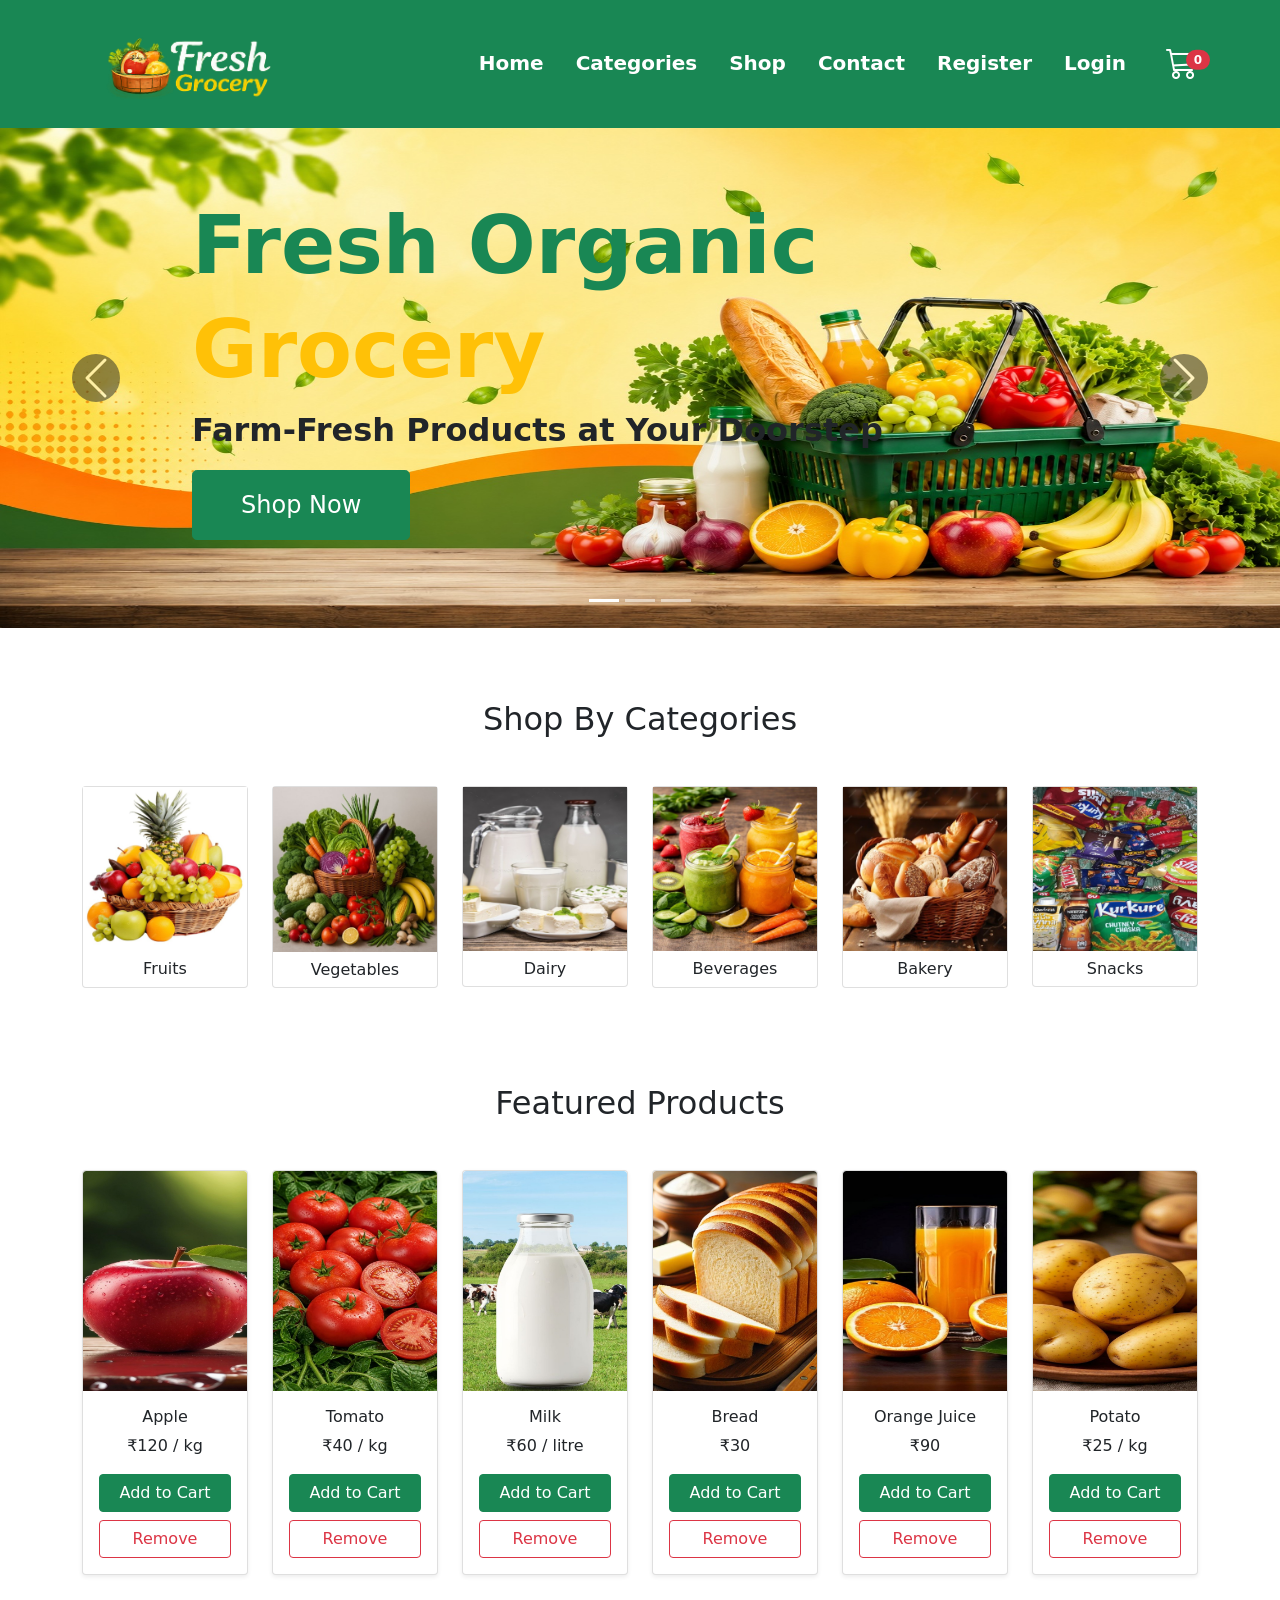
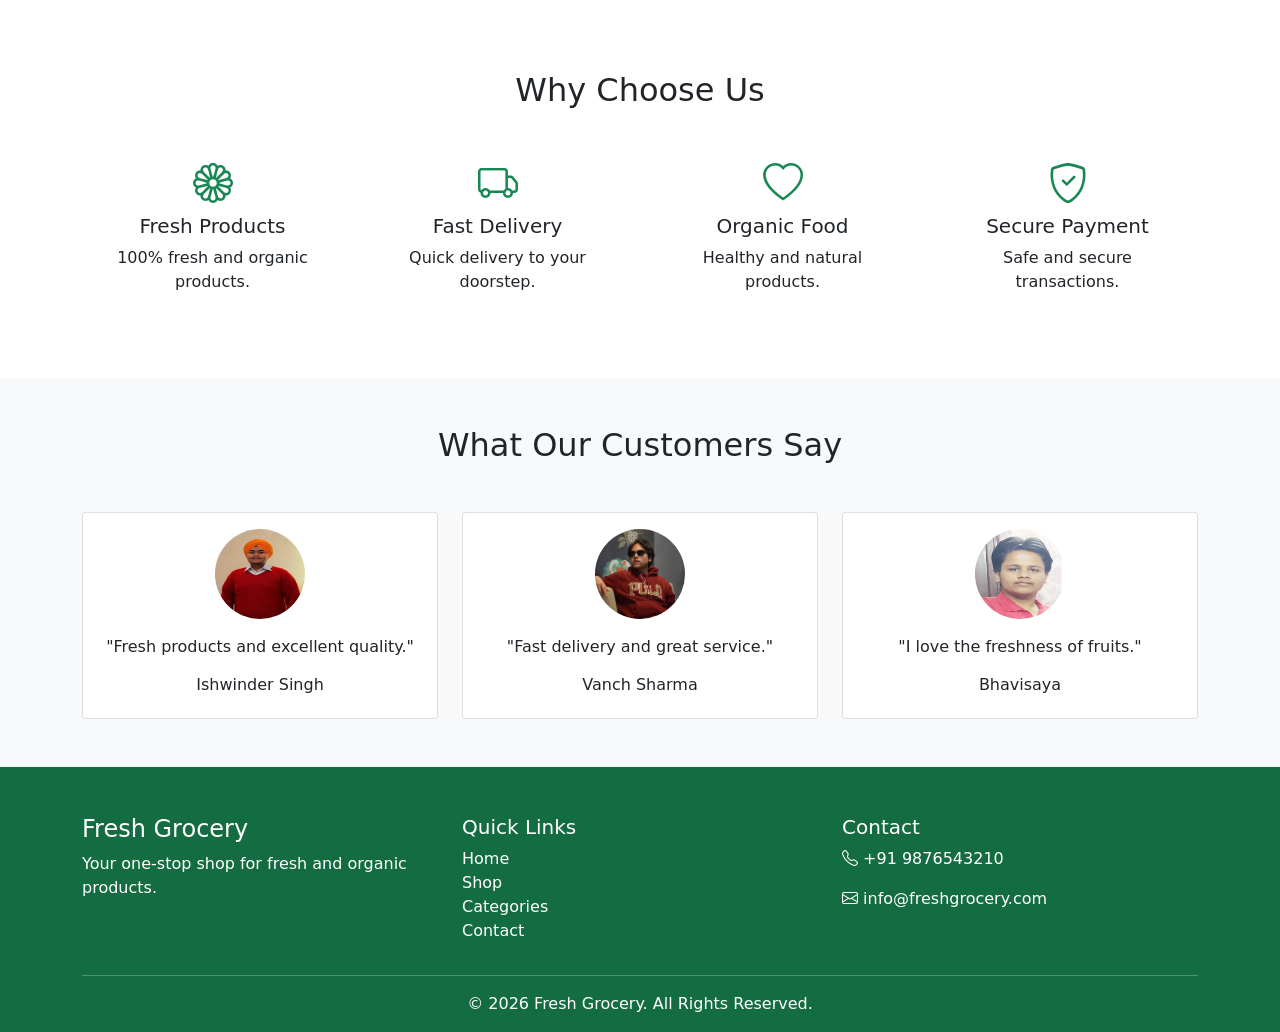
==== index.html @ e27972ab "boostrap5,html5,css,javascript" ====
<!DOCTYPE html>
<html lang="en">

<head>

    <meta charset="UTF-8">

    <meta name="viewport"
        content="width=device-width, initial-scale=1.0">

    <title>Fresh Grocery</title>

<!----stylesheetlink-->
<link href="css/style.css" rel="stylesheet">
<!-- Bootstrap 5 CSS -->
<link href="css/bootstrap.min.css" rel="stylesheet">

<!-- Font Awesome -->
<link rel="stylesheet" href="css/all.min.css">

<!-- Bootstrap Icons -->
<link rel="stylesheet" href="css/bootstrap-icons.css">
</head>



<body>

<!------------------------ Navbar Start ---------------->
<nav class="navbar navbar-expand-lg navbar-dark bg-success py-3 sticky-top">

 <div class="container">

    <!-- Logo -->

    <a class="navbar-brand" href="#"><img src="images/logo.png"  alt="Logo" width="220px"></a>

    <!-- Mobile Button -->
    <button class="navbar-toggler" type="button" data-bs-toggle="collapse" data-bs-target="#menu">
    <span class="navbar-toggler-icon"></span></button>

<!-- Menu -->

 <div class="collapse navbar-collapse" id="menu">
    <ul class="navbar-nav ms-auto">
    <!-- Home -->
        <li class="nav-item">
        <a class="nav-link active text-white fw-bold fs-5 px-3" href="#"> Home</a>
        </li>

    <!-- Categories -->
        <li class="nav-item">
             <a class="nav-link text-white fw-bold fs-5 px-3" href="categories.html">Categories</a>
        </li>


     <!-- Shop -->
         <li class="nav-item">
            <a class="nav-link text-white fw-bold fs-5 px-3" href="shop.html">Shop</a>
        </li>

  <!-- Contact -->
    <li class="nav-item">
    <a class="nav-link text-white fw-bold fs-5 px-3" href="contact.html"> Contact</a>
    </li>

<!----register-->

<li class="nav-item">
    <a class="nav-link text-white fw-bold fs-5 px-3" href="register.html">Register</a>
</li>
<!----login-->
<li class="nav-item">
<a class="nav-link text-white fw-bold fs-5 px-3" href="login.html">Login</a>
</li>

<!-- Cart -->

    <li class="nav-item ms-lg-4"><a href="#" class="text-white position-relative">

            <i class="bi bi-cart3 fs-2"></i>
        <!----id usethis cartcount-->
        <span id="cartCount" class="position-absolute top-0 start-100 translate-middle badge rounded-pill bg-danger">
            0
        </span>

        </a>
    </li>

</ul>

</div>

</div>
</nav>

<!-----------------------------------Navbar End ------------------------------------>

<!------------------------------Carousel Start ------------------------------------->
   
<div id="slider" class="carousel slide" data-bs-ride="carousel">

    <!-- Indicators -->

    <div class="carousel-indicators">

            <button type="button"
                data-bs-target="#slider"
                data-bs-slide-to="0"
                class="active">
            </button>

            <button type="button"
                data-bs-target="#slider"
                data-bs-slide-to="1">
            </button>

            <button type="button"
                data-bs-target="#slider"
                data-bs-slide-to="2">
            </button>

    </div>

 <!---------- Carousel Images------------->
    <div class="carousel-inner">
    <!-- Slide 1 -->
    <div class="carousel-item active">
    <img src="images/1.jpg" class="d-block w-100">

<!------------Caption --------------------->
<div class="carousel-caption text-start mb-5">
     <h1 class="display-1 fw-bold text-success">Fresh Organic</h1>
        <h1 class="display-1 fw-bold text-warning">Grocery</h1>
            <p class="fs-2 text-dark"> Farm-Fresh Products at Your Doorstep</p>
            <a href="#" class="btn btn-success btn-lg px-5 py-3 fs-4">Shop Now</a>
    </div>

</div>

<!---------Slide 2 --------->
<div class="carousel-item">
    <img src="images/2.jpg" class="d-block w-100">

 <!-- Caption -->

    <div class="carousel-caption text-start mb-5">
        <h1 class="display-1 fw-bold text-success"> Fresh Vegetables </h1>
        <h1 class="display-1 fw-bold text-warning">Daily Sale</h1>
        <p class="fs-2 text-dark">Fresh vegetables and fruits available everyday.</p>
        <a href="#" class="btn btn-success btn-lg px-5 py-3 fs-4">Buy Now</a>

    </div>

</div>

<!---------- Slide 3 ------------>
 <div class="carousel-item">
    <img src="images/3.jpg" class="d-block w-100">
 <!--------- Caption ------------->
<div class="carousel-caption text-start mb-5">
        <h1 class="display-1 fw-bold text-success"> Organic Products </h1>
        <h1 class="display-1 fw-bold text-warning"> Healthy Life</h1>
        <p class="fs-2 text-dark"> 100% organic and healthy grocery products.</p>
         <a href="#" class="btn btn-success btn-lg px-5 py-3 fs-4">Explore</a>

    </div>
</div>
</div>

<!-- Previous Button -->
<button class="carousel-control-prev"
            type="button"
            data-bs-target="#slider"
            data-bs-slide="prev">
 <span class="carousel-control-prev-icon bg-dark rounded-circle p-4"> </span>

</button>
<!-- Next Button -->

        <button class="carousel-control-next"
            type="button"
            data-bs-target="#slider"
            data-bs-slide="next">

            <span class="carousel-control-next-icon bg-dark rounded-circle p-4">
            </span>

        </button>

    </div>

    <!----------------------Carousel End ------------------------->
    

    <!-- Categories -->
    <section class="container py-5">
    <h2 class="section-title mb-5 mt-4">Shop By Categories</h2>

    <div class="row g-4">

        <div class="col-6 col-md-4 col-lg-2">
            <div class="card category text-center ">
                <img src="images/1f.jpg" class="img-fluid">
                <h6 class="mt-2">Fruits</h6>
            </div>
        </div>

        <div class="col-6 col-md-4 col-lg-2">
            <div class="card category text-center ">
                <img src="images/2veg.jpg" class="img-fluid">
                <h6 class="mt-2">Vegetables</h6>
            </div>
        </div>

        <div class="col-6 col-md-4 col-lg-2">
            <div class="card category text-center ">
                <img src="images/4.jpg" class="img-fluid">
                <h6 class="mt-2">Dairy</h6>
            </div>
        </div>

        <div class="col-6 col-md-4 col-lg-2">
            <div class="card category text-center ">
                <img src="images/3j.jpg" class="img-fluid">
                <h6 class="mt-2">Beverages</h6>
            </div>
        </div>

        <div class="col-6 col-md-4 col-lg-2">
            <div class="card category text-center ">
                <img src="images/2bread.jpg" class="img-fluid">
                <h6 class="mt-2">Bakery</h6>
            </div>
        </div>

        <div class="col-6 col-md-4 col-lg-2">
            <div class="card category text-center ">
                <img src="images/5s.jpg" class="img-fluid">
                <h6 class="mt-2">Snacks</h6>
            </div>
        </div>

    </div>
</section>
<!------------end-------->

<!-- Featured Products -->
<section class="container py-5">
    <h2 class="text-center mb-5">Featured Products</h2>

    <div class="row g-4">

        <!-- Apple -->
        <div class="col-6 col-md-4 col-lg-2">
            <div class="card product h-100 shadow-sm">
                <img src="images/apple.jpg" class="card-img-top" alt="Apple">
                <div class="card-body d-flex flex-column text-center">
                    <h6>Apple</h6>
                    <p>₹120 / kg</p>

                    <div class="mt-auto d-grid gap-2">
                        <button class="btn btn-success addCart">Add to Cart</button>
                        <button class="btn btn-outline-danger removeCart">Remove</button>
                    </div>
                </div>
            </div>
        </div>

        <!-- Tomato -->
        <div class="col-6 col-md-4 col-lg-2">
            <div class="card product h-100 shadow-sm">
                <img src="images/Tomato.jpg" class="card-img-top" alt="Tomato">
                <div class="card-body d-flex flex-column text-center">
                    <h6>Tomato</h6>
                    <p>₹40 / kg</p>

                    <div class="mt-auto d-grid gap-2">
                        <button class="btn btn-success addCart">Add to Cart</button>
                        <button class="btn btn-outline-danger removeCart">Remove</button>
                    </div>
                </div>
            </div>
        </div>

        <!-- Milk -->
        <div class="col-6 col-md-4 col-lg-2">
            <div class="card product h-100 shadow-sm">
                <img src="images/Cowmilk.jpg" class="card-img-top" alt="Milk">
                <div class="card-body d-flex flex-column text-center">
                    <h6>Milk</h6>
                    <p>₹60 / litre</p>

                    <div class="mt-auto d-grid gap-2">
                        <button class="btn btn-success addCart">Add to Cart</button>
                        <button class="btn btn-outline-danger removeCart">Remove</button>
                    </div>
                </div>
            </div>
        </div>

        <!-- Bread -->
        <div class="col-6 col-md-4 col-lg-2">
            <div class="card product h-100 shadow-sm">
                <img src="images/breadn.jpg" class="card-img-top" alt="Bread">
                <div class="card-body d-flex flex-column text-center">
                    <h6>Bread</h6>
                    <p>₹30</p>

                    <div class="mt-auto d-grid gap-2">
                        <button class="btn btn-success addCart">Add to Cart</button>
                        <button class="btn btn-outline-danger removeCart">Remove</button>
                    </div>
                </div>
            </div>
        </div>

        <!-- Juice -->
        <div class="col-6 col-md-4 col-lg-2">
            <div class="card product h-100 shadow-sm">
                <img src="images/juice.jpg" class="card-img-top" alt="Juice">
                <div class="card-body d-flex flex-column text-center">
                    <h6>Orange Juice</h6>
                    <p>₹90</p>

                    <div class="mt-auto d-grid gap-2">
                        <button class="btn btn-success addCart">Add to Cart</button>
                        <button class="btn btn-outline-danger removeCart">Remove</button>
                    </div>
                </div>
            </div>
        </div>

        <!-- Potato -->
        <div class="col-6 col-md-4 col-lg-2">
            <div class="card product h-100 shadow-sm">
                <img src="images/potato.jpg" class="card-img-top" alt="Potato">
                <div class="card-body d-flex flex-column text-center">
                    <h6>Potato</h6>
                    <p>₹25 / kg</p>

                    <div class="mt-auto d-grid gap-2">
                        <button class="btn btn-success addCart">Add to Cart</button>
                        <button class="btn btn-outline-danger removeCart">Remove</button>
                    </div>
                </div>
            </div>
        </div>

    </div>
</section>

<!---------end section-->







<!-- Why Choose Us -->
<section class="container py-5">
    <h2 class="section-title mb-4">Why Choose Us</h2>

    <div class="row">

        <div class="col-md-3">
            <div class="icon-box">
                <i class="bi bi-flower1"></i>
                <h5>Fresh Products</h5>
                <p>100% fresh and organic products.</p>
            </div>
        </div>

        <div class="col-md-3">
            <div class="icon-box">
                <i class="bi bi-truck"></i>
                <h5>Fast Delivery</h5>
                <p>Quick delivery to your doorstep.</p>
            </div>
        </div>

        <div class="col-md-3">
            <div class="icon-box">
                <i class="bi bi-heart"></i>
                <h5>Organic Food</h5>
                <p>Healthy and natural products.</p>
            </div>
        </div>

        <div class="col-md-3">
            <div class="icon-box">
                <i class="bi bi-shield-check"></i>
                <h5>Secure Payment</h5>
                <p>Safe and secure transactions.</p>
            </div>
        </div>

    </div>
</section>

<!-- Testimonials -->
<section class="bg-light py-5">
    <div class="container">
        <h2 class="section-title mb-5">What Our Customers Say</h2>

        <div class="row g-4">

            <div class="col-md-4">
                <div class="card p-3 text-center">
                     <img src="images/ishwinder.jpeg"alt="Profile Image"class="rounded-circle  mx-auto d-block mb-3" width="90" height="90" >
                    <p>"Fresh products and excellent quality."</p>
                    <h6>Ishwinder Singh</h6>
                </div>
            </div>

            <div class="col-md-4">
                <div class="card p-3 text-center">
                    <img src="images/img1.jpeg"alt="Profile Image"class="rounded-circle  mx-auto d-block mb-3" width="90" height="90" >
                    <p>"Fast delivery and great service."</p>
                    <h6>Vanch Sharma</h6>
                </div>
            </div>

            <div class="col-md-4">
                <div class="card p-3 text-center">
                
                     <img src="images/img2.jpg"alt="Profile Image"class="rounded-circle  mx-auto d-block mb-3" width="90" height="90" >
                    <p>"I love the freshness of fruits."</p>
                    <h6>Bhavisaya</h6>
                </div>
            </div>

        </div>
    </div>
</section>

<!-- Footer -->
<footer class="pt-5 pb-3">
    <div class="container">
        <div class="row">

            <div class="col-md-4">
                <h4>Fresh Grocery</h4>
                <p>Your one-stop shop for fresh and organic products.</p>
            </div>

            <div class="col-md-4">
                <h5>Quick Links</h5>
                <ul class="list-unstyled">
                    <li><a href="#">Home</a></li>
                    <li><a href="#">Shop</a></li>
                    <li><a href="#">Categories</a></li>
                    <li><a href="#">Contact</a></li>
                </ul>
            </div>

            <div class="col-md-4">
                <h5>Contact</h5>
                <p><i class="bi bi-telephone"></i> +91 9876543210</p>
                <p><i class="bi bi-envelope"></i> info@freshgrocery.com</p>
            </div>

        </div>

        <hr>

        <div class="text-center">
            © 2026 Fresh Grocery. All Rights Reserved.
        </div>
    </div>
</footer>



    










<!-- Bootstrap JS -->
<script src="js/bootstrap.bundle.min.js"></script>

<!-- Your JS -->
<script src="js/script.js"></script>
    

</body>

</html>
---- css/style.css ----
.bg-dark {
    --bs-bg-opacity: 1;
    background-color: rgb(25 135 84) !important;
}

footer{
    background:#146c43;
    color:white;
}

footer a{
    color:white;
    text-decoration:none;
}


.icon-box{
    text-align:center;
    padding:20px;
}

.icon-box i{
    font-size:40px;
    color:#198754;
}

.card{
    transition:0.3s;
}

.card:hover{
    transform:translateY(-5px);
}

h2.section-title {
    text-align: center;
    
}


.offer{
    background:#198754;
    color:white;
    padding:60px 20px;
}


.text-dark {
    --bs-text-opacity: 1;
    color: rgba(var(--bs-dark-rgb), var(--bs-text-opacity)) !important;
    font-weight: 600;
}

.btn-light{
    width:60px;
    height:60px;
    padding:0 !important;
    display:flex;
    justify-content:center;
    align-items:center;
    border-radius:10px;
}



img.d-block.w-100 {
    height: 500px;
    background-size: cover;
}


/* Contact */



.offer1{
    background:linear-gradient(to right,#146c43,#20c997);
    padding:80px 20px;
}






/* Banner */
.shop-banner{
    background:#198754;
    color:white;
    padding:60px 0;
    text-align:center;
}

/* Product Card */
.product{
    border:none;
    border-radius:15px;
    overflow:hidden;
    box-shadow:0 2px 10px rgba(0,0,0,.1);
    transition:.3s;
}

.product:hover{
    transform:translateY(-5px);
}

.product img{
    height:220px;
    object-fit:cover;
}

.price{
    color:#198754;
    font-weight:bold;
}

footer{
    background:#146c43;
    color:white;
}

footer a{
    color:white;
    text-decoration:none;
}
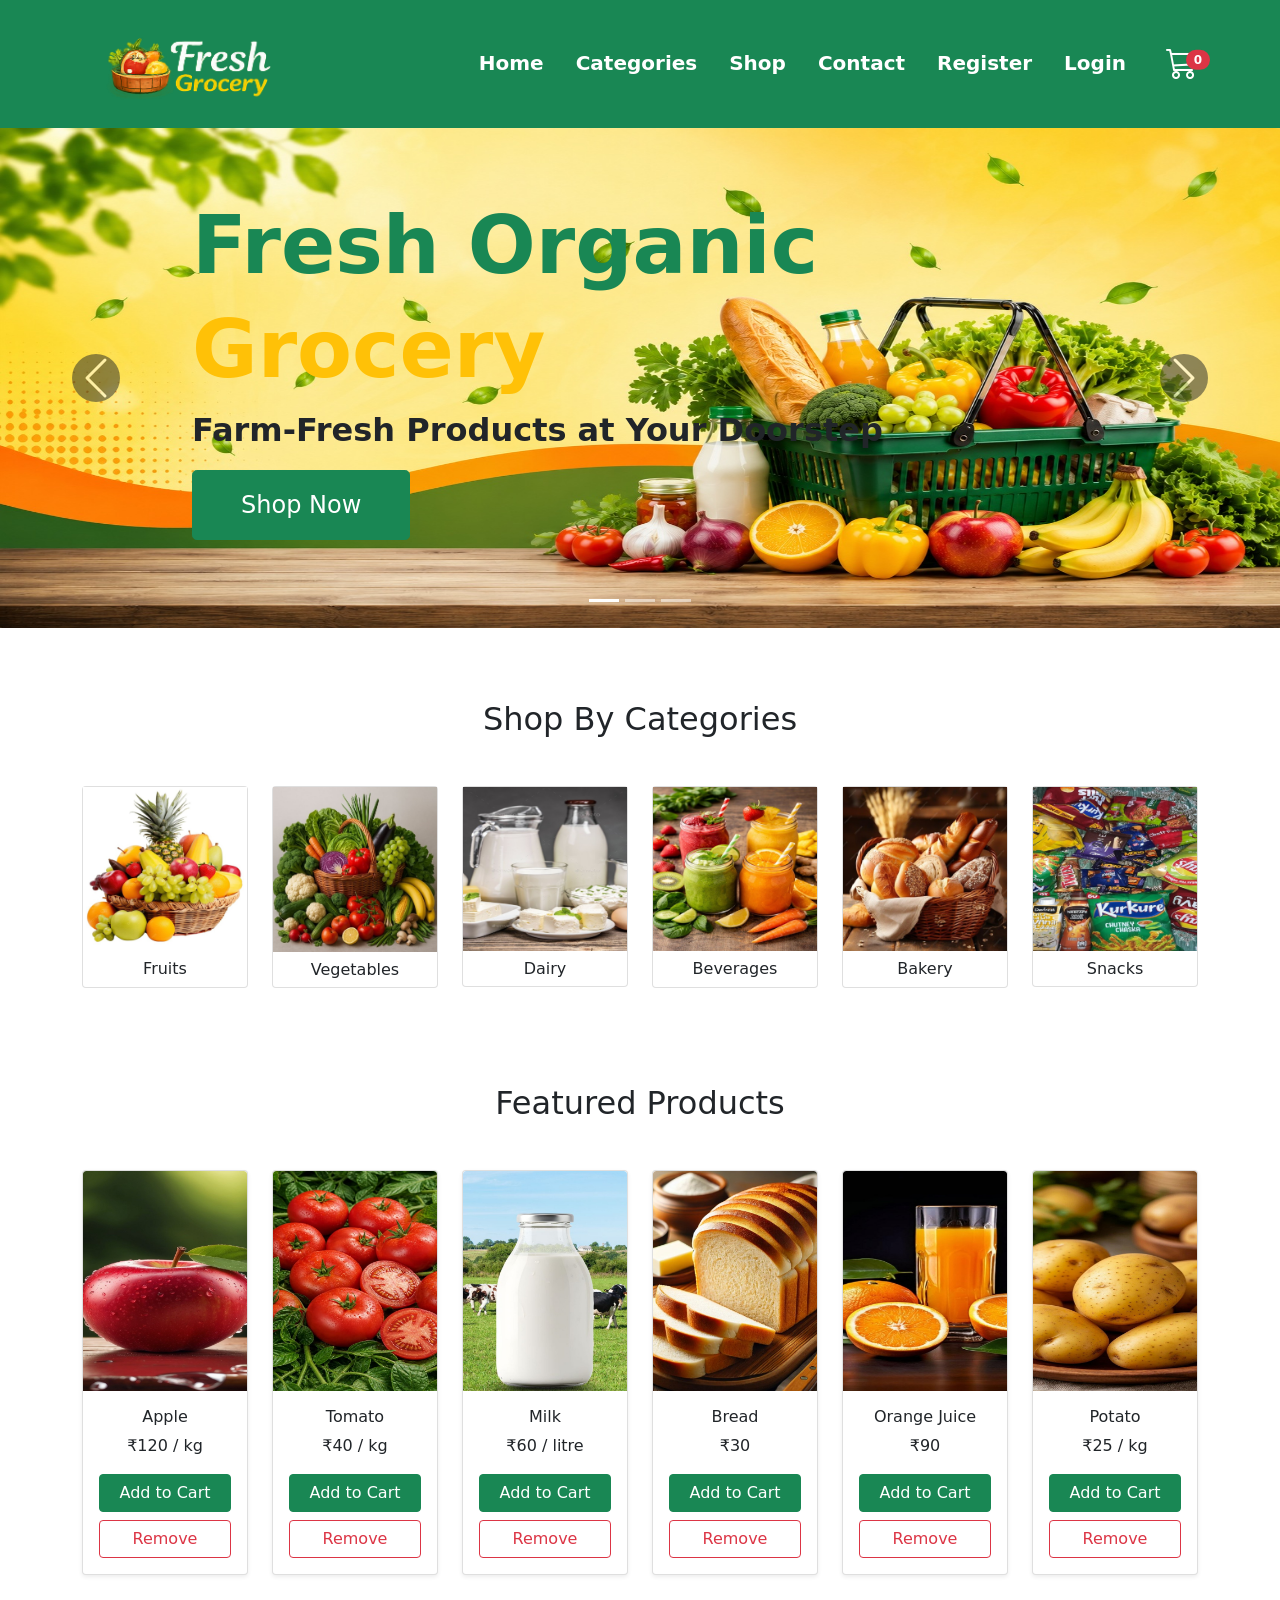
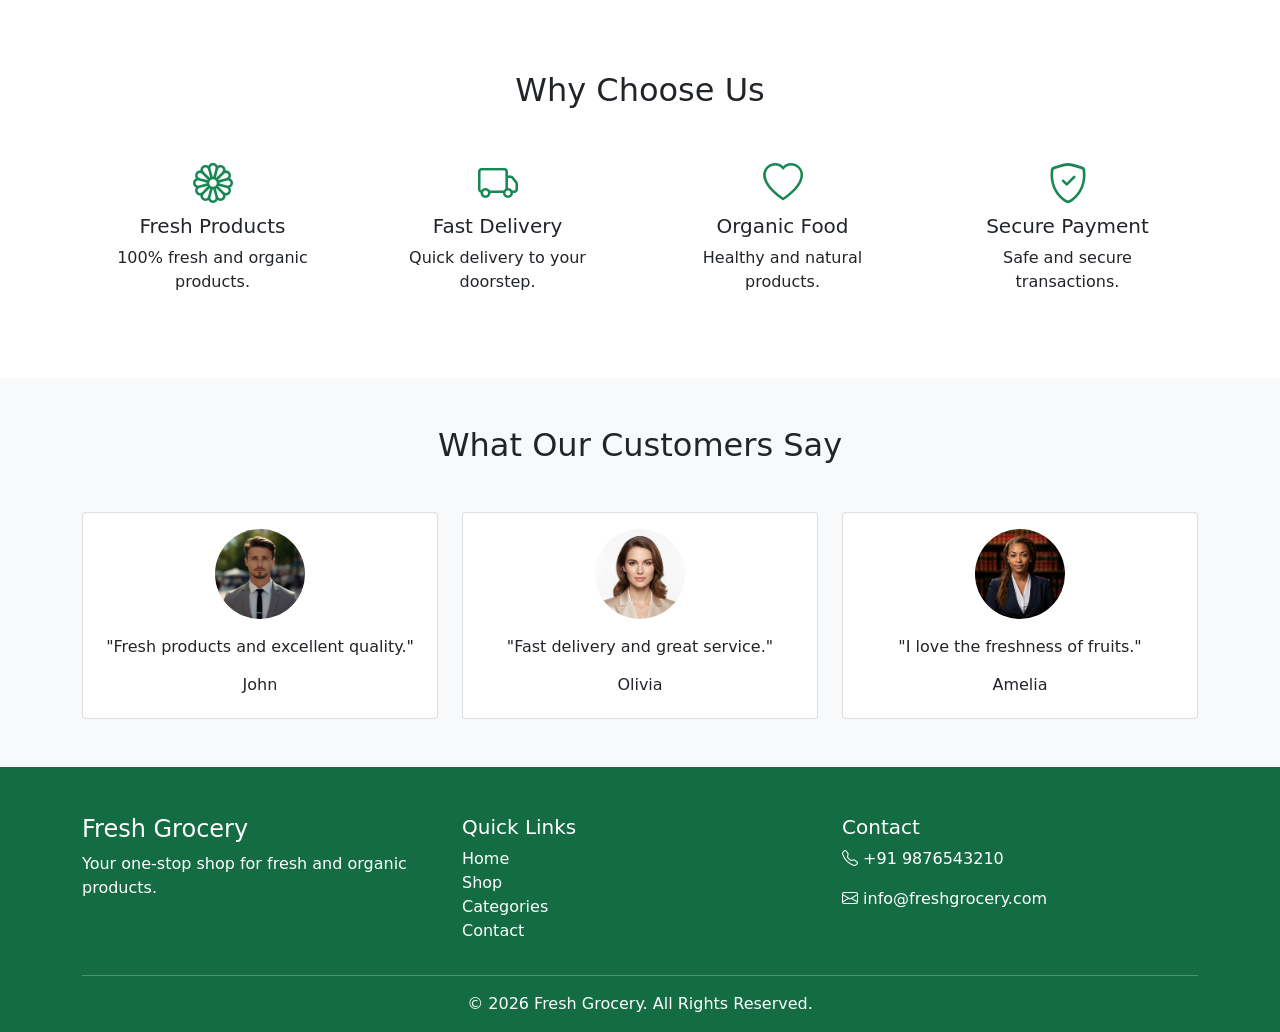
==== commit 259119d6: "Update index.html" ====
--- a/index.html
+++ b/index.html
@@ -408,26 +408,26 @@
 
             <div class="col-md-4">
                 <div class="card p-3 text-center">
-                     <img src="images/ishwinder.jpeg"alt="Profile Image"class="rounded-circle  mx-auto d-block mb-3" width="90" height="90" >
+                     <img src="images/img1.jpg"alt="Profile Image"class="rounded-circle  mx-auto d-block mb-3" width="90" height="90" >
                     <p>"Fresh products and excellent quality."</p>
-                    <h6>Ishwinder Singh</h6>
+                    <h6>John</h6>
                 </div>
             </div>
 
             <div class="col-md-4">
                 <div class="card p-3 text-center">
-                    <img src="images/img1.jpeg"alt="Profile Image"class="rounded-circle  mx-auto d-block mb-3" width="90" height="90" >
+                    <img src="images/img2.jpg"alt="Profile Image"class="rounded-circle  mx-auto d-block mb-3" width="90" height="90" >
                     <p>"Fast delivery and great service."</p>
-                    <h6>Vanch Sharma</h6>
+                    <h6>Olivia</h6>
                 </div>
             </div>
 
             <div class="col-md-4">
                 <div class="card p-3 text-center">
                 
-                     <img src="images/img2.jpg"alt="Profile Image"class="rounded-circle  mx-auto d-block mb-3" width="90" height="90" >
+                     <img src="images/img3.jpg"alt="Profile Image"class="rounded-circle  mx-auto d-block mb-3" width="90" height="90" >
                     <p>"I love the freshness of fruits."</p>
-                    <h6>Bhavisaya</h6>
+                    <h6>Amelia</h6>
                 </div>
             </div>
 
@@ -493,4 +493,4 @@
 
 </body>
 
-</html>+</html>
